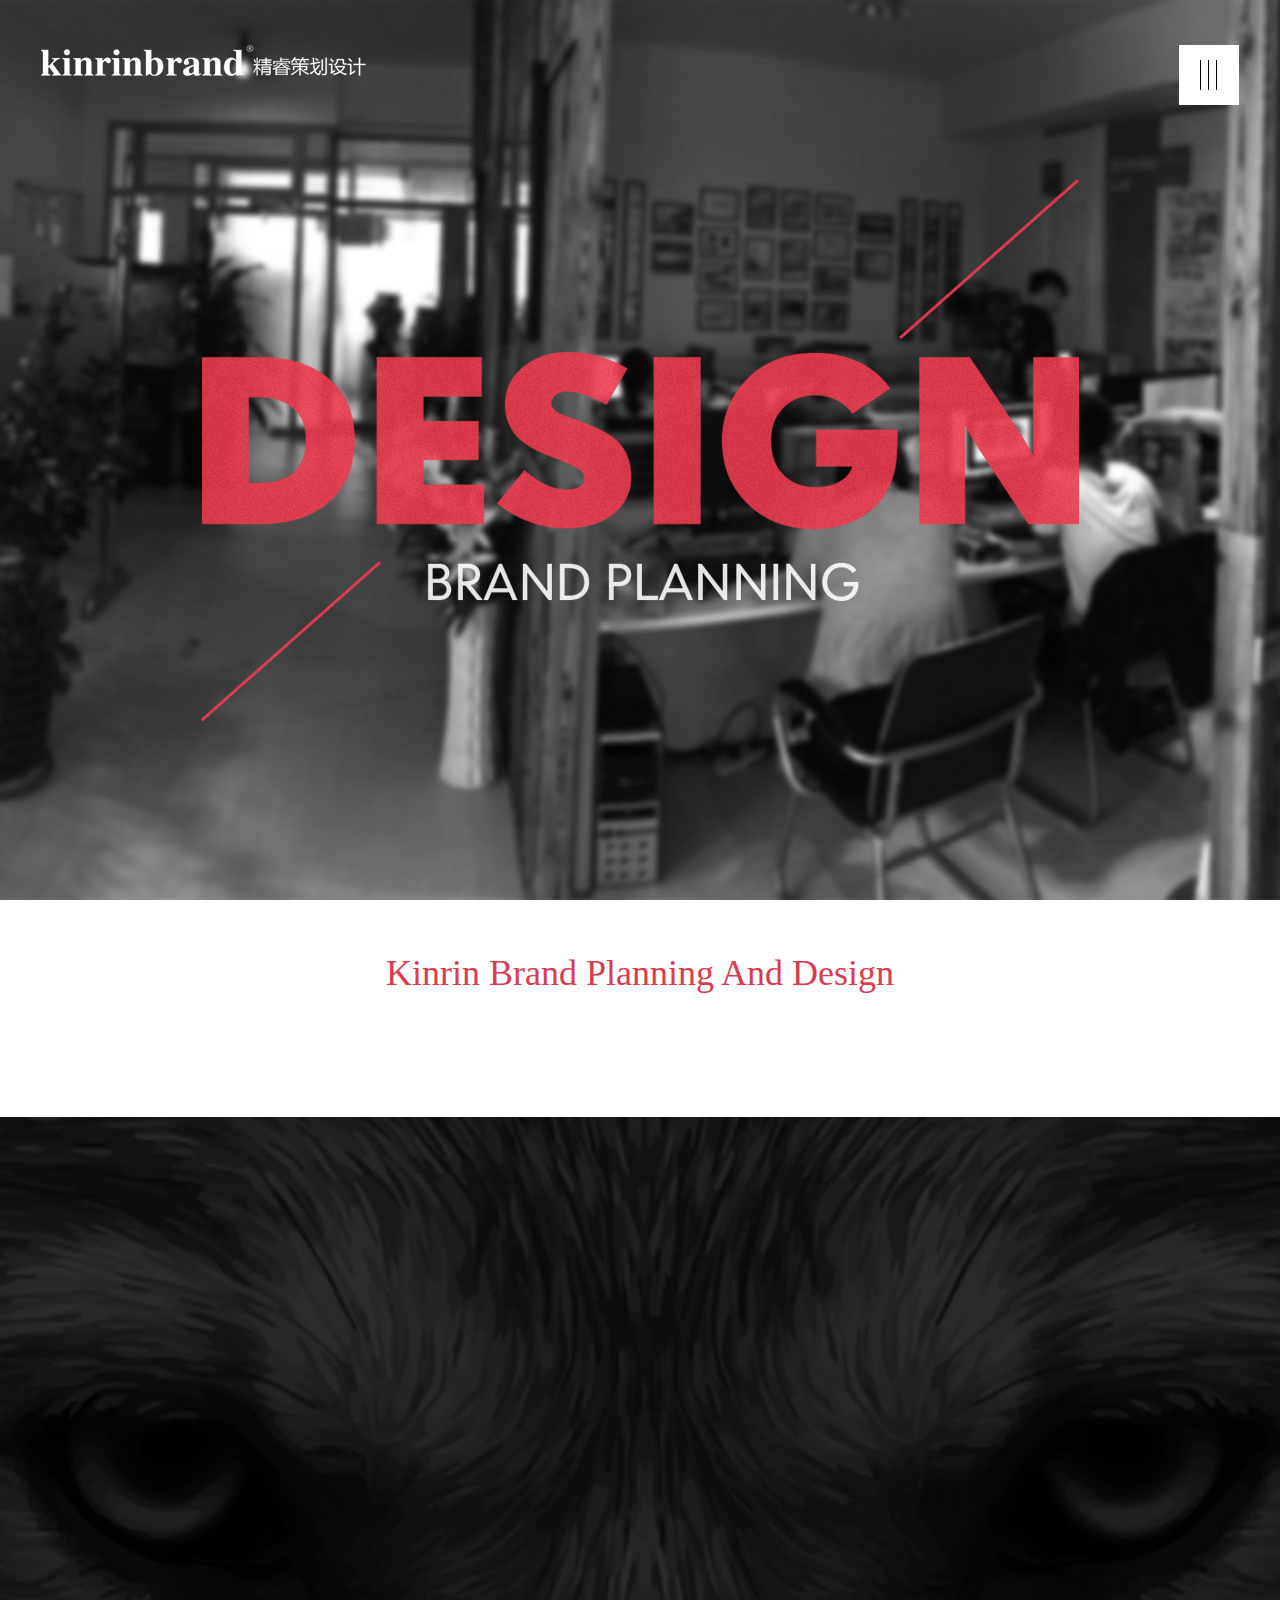
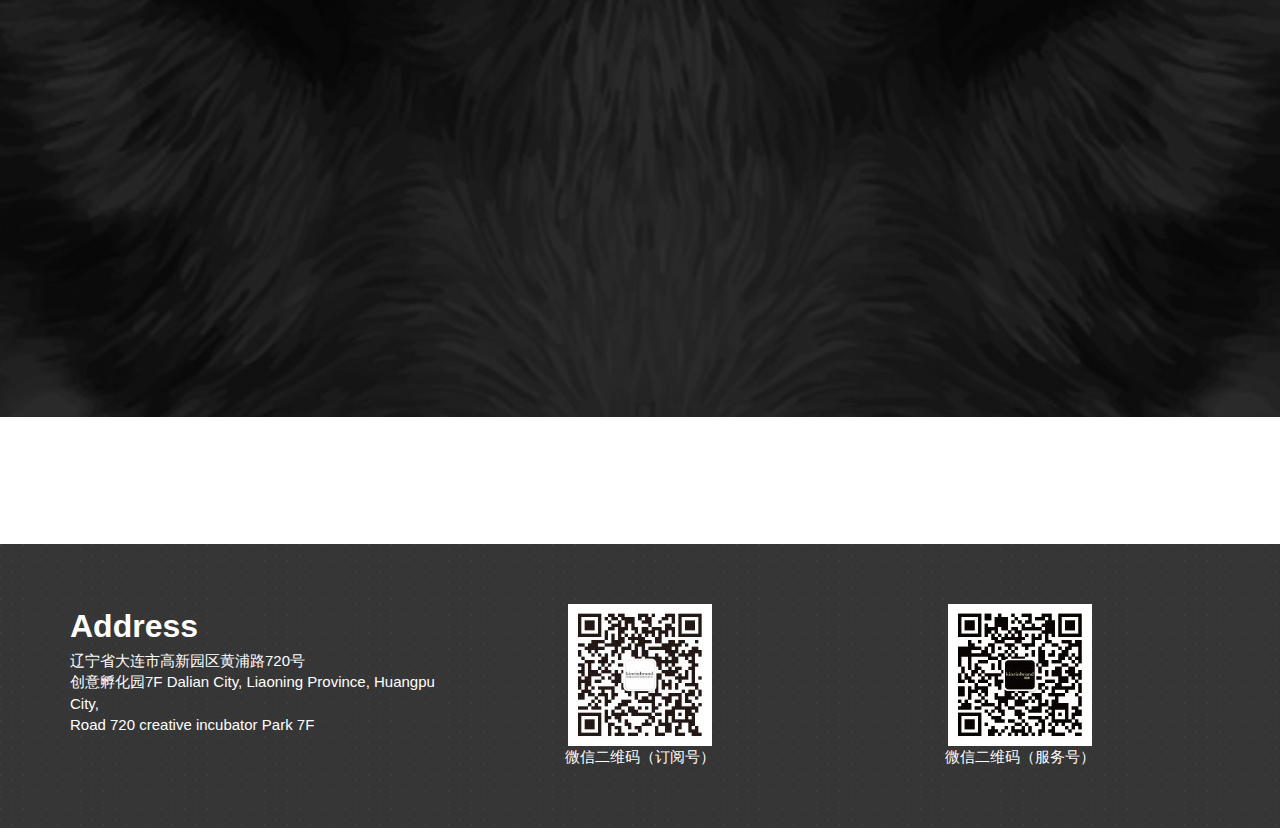
==== index.html @ a7b38149 "first commit" ====
<!DOCTYPE html>
<html>
<head>
  <meta charset="utf-8">
  <title></title>
  <link rel="stylesheet" href="style/bootstrap.css">
  <script type="text/javascript" src="javascript/jquery-1.8.3.min.js"></script>
  <script type="text/javascript" src="javascript/modernizr-2.7.2.js"></script>
</head>
<body>
  <div class="logo"><img src="images/logo.png" alt=""></div>
  <!-- ============ nav ============ -->
  <div class="nav-button"> <!-- nav button -->
    <div>
      <span></span>
      <span></span>
      <span></span>
    </div>
  </div> <!-- /nav button -->


  <div class="nav text-center">
    <img src="images/logo.png" alt="" class="nav-logo">
    <div class="close"></div>
      <ul class="col-lg-7">
        <li class="col-lg-4 col-md-4 col-sm-12 col-xs-12" id="about">
          <a href="#" class="border col-lg-10 col-md-10 col-sm-12 col-xs-12">
            <img src="images/nav/nav-1.png" alt="" class="title-en">
            <img src="images/nav/nav-line.png" alt="" class="line">
            <img src="images/nav/nav-1-1.png" alt="" class="title-zn">
          </a>
        </li>
        <li class="col-lg-4 col-md-4 col-sm-12 col-xs-12" id="work">
          <a href="#" class="border col-lg-10 col-md-10 col-sm-12 col-xs-12">
            <img src="images/nav/nav-2.png" alt="" class="title-en">
            <img src="images/nav/nav-line.png" alt="" class="line">
            <img src="images/nav/nav-2-1.png" alt="" class="title-zn">
          </a>
        </li>
        <li class="col-lg-4 col-md-4 col-sm-12 col-xs-12" id="contact">
          <a href="contact.html" class="border col-lg-10 col-md-10 col-sm-12 col-xs-12">
            <img src="images/nav/nav-3.png" alt="" class="title-en">
            <img src="images/nav/nav-line.png" alt="" class="line">
            <img src="images/nav/nav-3-1.png" alt="" class="title-zn">
          </a>
        </li>
      </ul>
  </div>
  <!-- ============ nav ============ -->




  <div class="index-background-1">
    <div class="revealOnScroll" data-animation="fadeInUp" data-timeout="400"></div>
  </div>

  <div class="index-about text-center">
    <h4 class="revealOnScroll" data-animation="fadeInUp" data-timeout="400">Kinrin Brand Planning And Design</h4>
    <span class="revealOnScroll" data-animation="bounceInLeft" data-timeout="600">
    From Shanghai, focus on brand planning areas, for different types of corporate brand building, positioning, planning, image design and promotion,<br>
    there are a number of industry experience and effective solution</span>
  </div>

  <div class="index-background-2 text-center overHidden" >
    <img src="images/index-2-1.png" alt="" class="img-1 revealOnScroll" data-animation="fadeInUp" data-timeout="800"><br>
    <img src="images/index-2-2.png" alt="" class="img-2 revealOnScroll" data-animation="bounceInLeft" data-timeout="1200"><br>
    <img src="images/index-2-3.png" alt="" class="img-3 revealOnScroll" data-animation="fadeInUp" data-timeout="1600"><br>
  </div>


  <div class="index-content text-center">
    <img src="images/index-content.png" alt="" class="revealOnScroll" data-animation="fadeInUp" data-timeout="500">
  </div>

  <div class="footer">
    <div class="container">
      <div class="col-lg-4 col-md-4 col-sm-4 col-xs-12 pull-left address">
        <h4>Address</h4>
        辽宁省大连市高新园区黄浦路720号<br>创意孵化园7F
        Dalian City, Liaoning Province, Huangpu City,<br> Road 720 creative incubator Park 7F
      </div>
      <div class="col-lg-4 col-md-4 col-sm-4 col-xs-6 pull-left QRcode-1">
        <img src="images/d.jpg" alt="">
        <br>微信二维码（订阅号）
      </div>
      <div class="col-lg-4 col-md-4 col-sm-4 col-xs-6 pull-left QRcode-2">
        <img src="images/f.jpg" alt="">
        <br>微信二维码（服务号）
      </div>
    </div>
  </div>
  <script type="text/javascript">
    $(".nav-button").click(function(event) {
      $(".nav").fadeIn();
    });
    $(".close").click(function(event) {
      $(".nav").fadeOut();
    });
    $(function() {

      var $window           = $(window),
          win_height_padded = $window.height() * 1.1,
          isTouch           = Modernizr.touch;

      if (isTouch) { $('.revealOnScroll').addClass('animated'); }

      $window.on('scroll', revealOnScroll);

      function revealOnScroll() {
        var scrolled = $window.scrollTop(),
            win_height_padded = $window.height() * 1.1;

        // Showed...
        $(".revealOnScroll:not(.animated)").each(function () {
          var $this     = $(this),
              offsetTop = $this.offset().top;

          if (scrolled + win_height_padded > offsetTop) {
            if ($this.data('timeout')) {
              window.setTimeout(function(){
                $this.addClass('animated show ' + $this.data('animation'));
              }, parseInt($this.data('timeout'),10));
            } else {
              $this.addClass('animated show ' + $this.data('animation'));
            }
          }
        });
        // Hidden...
       $(".revealOnScroll.animated").each(function (index) {
          var $this     = $(this),
              offsetTop = $this.offset().top;
          if (scrolled + win_height_padded < offsetTop) {
            $(this).removeClass('animated show ' + $this.data('animation'))
          }
        });
      }

      revealOnScroll();
    });
  </script>
</body>
</html>
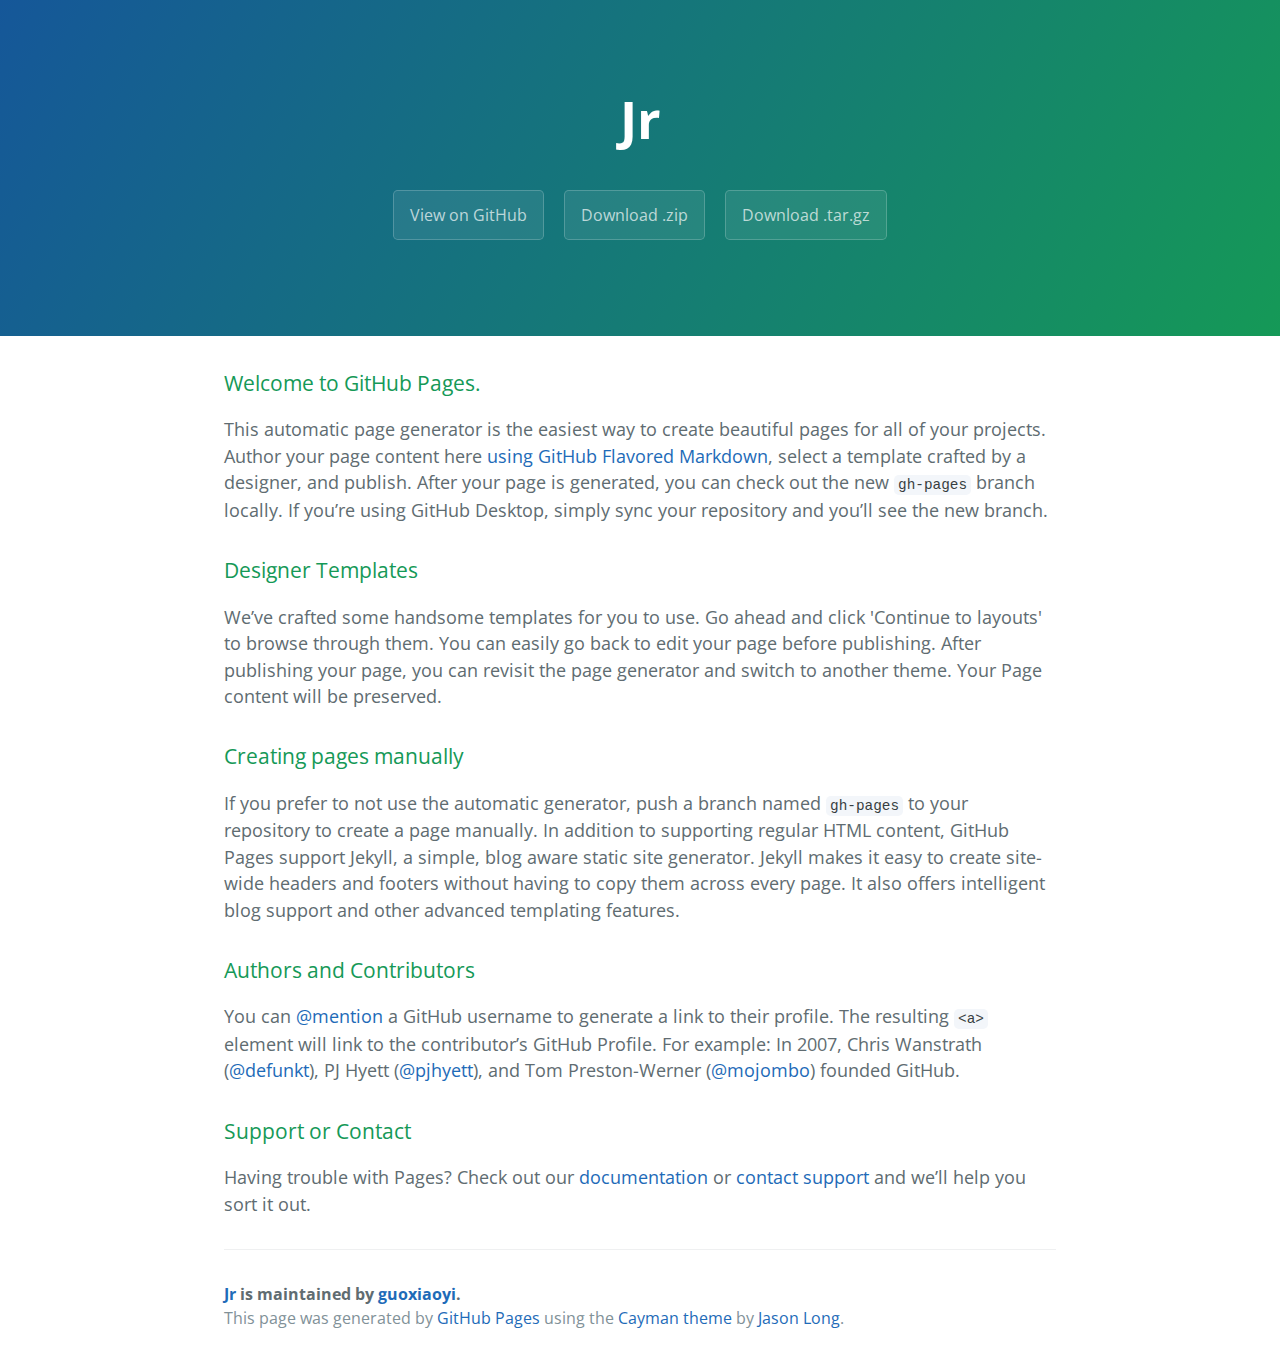
==== commit b7410282: "Create gh-pages branch via GitHub" ====
--- a/index.html
+++ b/index.html
@@ -1,143 +1,57 @@
 <!DOCTYPE html>
-<html>
-<head>
-  <meta charset="utf-8">
-  <title></title>
-  <link rel="stylesheet" href="style/bootstrap.css">
-  <script type="text/javascript" src="javascript/jquery-1.8.3.min.js"></script>
-  <script type="text/javascript" src="javascript/modernizr-2.7.2.js"></script>
-</head>
-<body>
-  <div class="logo"><img src="images/logo.png" alt=""></div>
-  <!-- ============ nav ============ -->
-  <div class="nav-button"> <!-- nav button -->
-    <div>
-      <span></span>
-      <span></span>
-      <span></span>
-    </div>
-  </div> <!-- /nav button -->
+<html lang="en-us">
+  <head>
+    <meta charset="UTF-8">
+    <title>Jr by guoxiaoyi</title>
+    <meta name="viewport" content="width=device-width, initial-scale=1">
+    <link rel="stylesheet" type="text/css" href="stylesheets/normalize.css" media="screen">
+    <link href='https://fonts.googleapis.com/css?family=Open+Sans:400,700' rel='stylesheet' type='text/css'>
+    <link rel="stylesheet" type="text/css" href="stylesheets/stylesheet.css" media="screen">
+    <link rel="stylesheet" type="text/css" href="stylesheets/github-light.css" media="screen">
+  </head>
+  <body>
+    <section class="page-header">
+      <h1 class="project-name">Jr</h1>
+      <h2 class="project-tagline"></h2>
+      <a href="https://github.com/guoxiaoyi/jr" class="btn">View on GitHub</a>
+      <a href="https://github.com/guoxiaoyi/jr/zipball/master" class="btn">Download .zip</a>
+      <a href="https://github.com/guoxiaoyi/jr/tarball/master" class="btn">Download .tar.gz</a>
+    </section>
 
+    <section class="main-content">
+      <h3>
+<a id="welcome-to-github-pages" class="anchor" href="#welcome-to-github-pages" aria-hidden="true"><span class="octicon octicon-link"></span></a>Welcome to GitHub Pages.</h3>
 
-  <div class="nav text-center">
-    <img src="images/logo.png" alt="" class="nav-logo">
-    <div class="close"></div>
-      <ul class="col-lg-7">
-        <li class="col-lg-4 col-md-4 col-sm-12 col-xs-12" id="about">
-          <a href="#" class="border col-lg-10 col-md-10 col-sm-12 col-xs-12">
-            <img src="images/nav/nav-1.png" alt="" class="title-en">
-            <img src="images/nav/nav-line.png" alt="" class="line">
-            <img src="images/nav/nav-1-1.png" alt="" class="title-zn">
-          </a>
-        </li>
-        <li class="col-lg-4 col-md-4 col-sm-12 col-xs-12" id="work">
-          <a href="#" class="border col-lg-10 col-md-10 col-sm-12 col-xs-12">
-            <img src="images/nav/nav-2.png" alt="" class="title-en">
-            <img src="images/nav/nav-line.png" alt="" class="line">
-            <img src="images/nav/nav-2-1.png" alt="" class="title-zn">
-          </a>
-        </li>
-        <li class="col-lg-4 col-md-4 col-sm-12 col-xs-12" id="contact">
-          <a href="contact.html" class="border col-lg-10 col-md-10 col-sm-12 col-xs-12">
-            <img src="images/nav/nav-3.png" alt="" class="title-en">
-            <img src="images/nav/nav-line.png" alt="" class="line">
-            <img src="images/nav/nav-3-1.png" alt="" class="title-zn">
-          </a>
-        </li>
-      </ul>
-  </div>
-  <!-- ============ nav ============ -->
+<p>This automatic page generator is the easiest way to create beautiful pages for all of your projects. Author your page content here <a href="https://guides.github.com/features/mastering-markdown/">using GitHub Flavored Markdown</a>, select a template crafted by a designer, and publish. After your page is generated, you can check out the new <code>gh-pages</code> branch locally. If you’re using GitHub Desktop, simply sync your repository and you’ll see the new branch.</p>
 
+<h3>
+<a id="designer-templates" class="anchor" href="#designer-templates" aria-hidden="true"><span class="octicon octicon-link"></span></a>Designer Templates</h3>
 
+<p>We’ve crafted some handsome templates for you to use. Go ahead and click 'Continue to layouts' to browse through them. You can easily go back to edit your page before publishing. After publishing your page, you can revisit the page generator and switch to another theme. Your Page content will be preserved.</p>
 
+<h3>
+<a id="creating-pages-manually" class="anchor" href="#creating-pages-manually" aria-hidden="true"><span class="octicon octicon-link"></span></a>Creating pages manually</h3>
 
-  <div class="index-background-1">
-    <div class="revealOnScroll" data-animation="fadeInUp" data-timeout="400"></div>
-  </div>
+<p>If you prefer to not use the automatic generator, push a branch named <code>gh-pages</code> to your repository to create a page manually. In addition to supporting regular HTML content, GitHub Pages support Jekyll, a simple, blog aware static site generator. Jekyll makes it easy to create site-wide headers and footers without having to copy them across every page. It also offers intelligent blog support and other advanced templating features.</p>
 
-  <div class="index-about text-center">
-    <h4 class="revealOnScroll" data-animation="fadeInUp" data-timeout="400">Kinrin Brand Planning And Design</h4>
-    <span class="revealOnScroll" data-animation="bounceInLeft" data-timeout="600">
-    From Shanghai, focus on brand planning areas, for different types of corporate brand building, positioning, planning, image design and promotion,<br>
-    there are a number of industry experience and effective solution</span>
-  </div>
+<h3>
+<a id="authors-and-contributors" class="anchor" href="#authors-and-contributors" aria-hidden="true"><span class="octicon octicon-link"></span></a>Authors and Contributors</h3>
 
-  <div class="index-background-2 text-center overHidden" >
-    <img src="images/index-2-1.png" alt="" class="img-1 revealOnScroll" data-animation="fadeInUp" data-timeout="800"><br>
-    <img src="images/index-2-2.png" alt="" class="img-2 revealOnScroll" data-animation="bounceInLeft" data-timeout="1200"><br>
-    <img src="images/index-2-3.png" alt="" class="img-3 revealOnScroll" data-animation="fadeInUp" data-timeout="1600"><br>
-  </div>
+<p>You can <a href="https://github.com/blog/821" class="user-mention">@mention</a> a GitHub username to generate a link to their profile. The resulting <code>&lt;a&gt;</code> element will link to the contributor’s GitHub Profile. For example: In 2007, Chris Wanstrath (<a href="https://github.com/defunkt" class="user-mention">@defunkt</a>), PJ Hyett (<a href="https://github.com/pjhyett" class="user-mention">@pjhyett</a>), and Tom Preston-Werner (<a href="https://github.com/mojombo" class="user-mention">@mojombo</a>) founded GitHub.</p>
 
+<h3>
+<a id="support-or-contact" class="anchor" href="#support-or-contact" aria-hidden="true"><span class="octicon octicon-link"></span></a>Support or Contact</h3>
 
-  <div class="index-content text-center">
-    <img src="images/index-content.png" alt="" class="revealOnScroll" data-animation="fadeInUp" data-timeout="500">
-  </div>
+<p>Having trouble with Pages? Check out our <a href="https://help.github.com/pages">documentation</a> or <a href="https://github.com/contact">contact support</a> and we’ll help you sort it out.</p>
 
-  <div class="footer">
-    <div class="container">
-      <div class="col-lg-4 col-md-4 col-sm-4 col-xs-12 pull-left address">
-        <h4>Address</h4>
-        辽宁省大连市高新园区黄浦路720号<br>创意孵化园7F
-        Dalian City, Liaoning Province, Huangpu City,<br> Road 720 creative incubator Park 7F
-      </div>
-      <div class="col-lg-4 col-md-4 col-sm-4 col-xs-6 pull-left QRcode-1">
-        <img src="images/d.jpg" alt="">
-        <br>微信二维码（订阅号）
-      </div>
-      <div class="col-lg-4 col-md-4 col-sm-4 col-xs-6 pull-left QRcode-2">
-        <img src="images/f.jpg" alt="">
-        <br>微信二维码（服务号）
-      </div>
-    </div>
-  </div>
-  <script type="text/javascript">
-    $(".nav-button").click(function(event) {
-      $(".nav").fadeIn();
-    });
-    $(".close").click(function(event) {
-      $(".nav").fadeOut();
-    });
-    $(function() {
+      <footer class="site-footer">
+        <span class="site-footer-owner"><a href="https://github.com/guoxiaoyi/jr">Jr</a> is maintained by <a href="https://github.com/guoxiaoyi">guoxiaoyi</a>.</span>
 
-      var $window           = $(window),
-          win_height_padded = $window.height() * 1.1,
-          isTouch           = Modernizr.touch;
+        <span class="site-footer-credits">This page was generated by <a href="https://pages.github.com">GitHub Pages</a> using the <a href="https://github.com/jasonlong/cayman-theme">Cayman theme</a> by <a href="https://twitter.com/jasonlong">Jason Long</a>.</span>
+      </footer>
 
-      if (isTouch) { $('.revealOnScroll').addClass('animated'); }
+    </section>
 
-      $window.on('scroll', revealOnScroll);
-
-      function revealOnScroll() {
-        var scrolled = $window.scrollTop(),
-            win_height_padded = $window.height() * 1.1;
-
-        // Showed...
-        $(".revealOnScroll:not(.animated)").each(function () {
-          var $this     = $(this),
-              offsetTop = $this.offset().top;
-
-          if (scrolled + win_height_padded > offsetTop) {
-            if ($this.data('timeout')) {
-              window.setTimeout(function(){
-                $this.addClass('animated show ' + $this.data('animation'));
-              }, parseInt($this.data('timeout'),10));
-            } else {
-              $this.addClass('animated show ' + $this.data('animation'));
-            }
-          }
-        });
-        // Hidden...
-       $(".revealOnScroll.animated").each(function (index) {
-          var $this     = $(this),
-              offsetTop = $this.offset().top;
-          if (scrolled + win_height_padded < offsetTop) {
-            $(this).removeClass('animated show ' + $this.data('animation'))
-          }
-        });
-      }
-
-      revealOnScroll();
-    });
-  </script>
-</body>
-</html>+  
+  </body>
+</html>
--- a/stylesheets/stylesheet.css
+++ b/stylesheets/stylesheet.css
@@ -0,0 +1,245 @@
+* {
+  box-sizing: border-box; }
+
+body {
+  padding: 0;
+  margin: 0;
+  font-family: "Open Sans", "Helvetica Neue", Helvetica, Arial, sans-serif;
+  font-size: 16px;
+  line-height: 1.5;
+  color: #606c71; }
+
+a {
+  color: #1e6bb8;
+  text-decoration: none; }
+  a:hover {
+    text-decoration: underline; }
+
+.btn {
+  display: inline-block;
+  margin-bottom: 1rem;
+  color: rgba(255, 255, 255, 0.7);
+  background-color: rgba(255, 255, 255, 0.08);
+  border-color: rgba(255, 255, 255, 0.2);
+  border-style: solid;
+  border-width: 1px;
+  border-radius: 0.3rem;
+  transition: color 0.2s, background-color 0.2s, border-color 0.2s; }
+  .btn + .btn {
+    margin-left: 1rem; }
+
+.btn:hover {
+  color: rgba(255, 255, 255, 0.8);
+  text-decoration: none;
+  background-color: rgba(255, 255, 255, 0.2);
+  border-color: rgba(255, 255, 255, 0.3); }
+
+@media screen and (min-width: 64em) {
+  .btn {
+    padding: 0.75rem 1rem; } }
+
+@media screen and (min-width: 42em) and (max-width: 64em) {
+  .btn {
+    padding: 0.6rem 0.9rem;
+    font-size: 0.9rem; } }
+
+@media screen and (max-width: 42em) {
+  .btn {
+    display: block;
+    width: 100%;
+    padding: 0.75rem;
+    font-size: 0.9rem; }
+    .btn + .btn {
+      margin-top: 1rem;
+      margin-left: 0; } }
+
+.page-header {
+  color: #fff;
+  text-align: center;
+  background-color: #159957;
+  background-image: linear-gradient(120deg, #155799, #159957); }
+
+@media screen and (min-width: 64em) {
+  .page-header {
+    padding: 5rem 6rem; } }
+
+@media screen and (min-width: 42em) and (max-width: 64em) {
+  .page-header {
+    padding: 3rem 4rem; } }
+
+@media screen and (max-width: 42em) {
+  .page-header {
+    padding: 2rem 1rem; } }
+
+.project-name {
+  margin-top: 0;
+  margin-bottom: 0.1rem; }
+
+@media screen and (min-width: 64em) {
+  .project-name {
+    font-size: 3.25rem; } }
+
+@media screen and (min-width: 42em) and (max-width: 64em) {
+  .project-name {
+    font-size: 2.25rem; } }
+
+@media screen and (max-width: 42em) {
+  .project-name {
+    font-size: 1.75rem; } }
+
+.project-tagline {
+  margin-bottom: 2rem;
+  font-weight: normal;
+  opacity: 0.7; }
+
+@media screen and (min-width: 64em) {
+  .project-tagline {
+    font-size: 1.25rem; } }
+
+@media screen and (min-width: 42em) and (max-width: 64em) {
+  .project-tagline {
+    font-size: 1.15rem; } }
+
+@media screen and (max-width: 42em) {
+  .project-tagline {
+    font-size: 1rem; } }
+
+.main-content :first-child {
+  margin-top: 0; }
+.main-content img {
+  max-width: 100%; }
+.main-content h1, .main-content h2, .main-content h3, .main-content h4, .main-content h5, .main-content h6 {
+  margin-top: 2rem;
+  margin-bottom: 1rem;
+  font-weight: normal;
+  color: #159957; }
+.main-content p {
+  margin-bottom: 1em; }
+.main-content code {
+  padding: 2px 4px;
+  font-family: Consolas, "Liberation Mono", Menlo, Courier, monospace;
+  font-size: 0.9rem;
+  color: #383e41;
+  background-color: #f3f6fa;
+  border-radius: 0.3rem; }
+.main-content pre {
+  padding: 0.8rem;
+  margin-top: 0;
+  margin-bottom: 1rem;
+  font: 1rem Consolas, "Liberation Mono", Menlo, Courier, monospace;
+  color: #567482;
+  word-wrap: normal;
+  background-color: #f3f6fa;
+  border: solid 1px #dce6f0;
+  border-radius: 0.3rem; }
+  .main-content pre > code {
+    padding: 0;
+    margin: 0;
+    font-size: 0.9rem;
+    color: #567482;
+    word-break: normal;
+    white-space: pre;
+    background: transparent;
+    border: 0; }
+.main-content .highlight {
+  margin-bottom: 1rem; }
+  .main-content .highlight pre {
+    margin-bottom: 0;
+    word-break: normal; }
+.main-content .highlight pre, .main-content pre {
+  padding: 0.8rem;
+  overflow: auto;
+  font-size: 0.9rem;
+  line-height: 1.45;
+  border-radius: 0.3rem; }
+.main-content pre code, .main-content pre tt {
+  display: inline;
+  max-width: initial;
+  padding: 0;
+  margin: 0;
+  overflow: initial;
+  line-height: inherit;
+  word-wrap: normal;
+  background-color: transparent;
+  border: 0; }
+  .main-content pre code:before, .main-content pre code:after, .main-content pre tt:before, .main-content pre tt:after {
+    content: normal; }
+.main-content ul, .main-content ol {
+  margin-top: 0; }
+.main-content blockquote {
+  padding: 0 1rem;
+  margin-left: 0;
+  color: #819198;
+  border-left: 0.3rem solid #dce6f0; }
+  .main-content blockquote > :first-child {
+    margin-top: 0; }
+  .main-content blockquote > :last-child {
+    margin-bottom: 0; }
+.main-content table {
+  display: block;
+  width: 100%;
+  overflow: auto;
+  word-break: normal;
+  word-break: keep-all; }
+  .main-content table th {
+    font-weight: bold; }
+  .main-content table th, .main-content table td {
+    padding: 0.5rem 1rem;
+    border: 1px solid #e9ebec; }
+.main-content dl {
+  padding: 0; }
+  .main-content dl dt {
+    padding: 0;
+    margin-top: 1rem;
+    font-size: 1rem;
+    font-weight: bold; }
+  .main-content dl dd {
+    padding: 0;
+    margin-bottom: 1rem; }
+.main-content hr {
+  height: 2px;
+  padding: 0;
+  margin: 1rem 0;
+  background-color: #eff0f1;
+  border: 0; }
+
+@media screen and (min-width: 64em) {
+  .main-content {
+    max-width: 64rem;
+    padding: 2rem 6rem;
+    margin: 0 auto;
+    font-size: 1.1rem; } }
+
+@media screen and (min-width: 42em) and (max-width: 64em) {
+  .main-content {
+    padding: 2rem 4rem;
+    font-size: 1.1rem; } }
+
+@media screen and (max-width: 42em) {
+  .main-content {
+    padding: 2rem 1rem;
+    font-size: 1rem; } }
+
+.site-footer {
+  padding-top: 2rem;
+  margin-top: 2rem;
+  border-top: solid 1px #eff0f1; }
+
+.site-footer-owner {
+  display: block;
+  font-weight: bold; }
+
+.site-footer-credits {
+  color: #819198; }
+
+@media screen and (min-width: 64em) {
+  .site-footer {
+    font-size: 1rem; } }
+
+@media screen and (min-width: 42em) and (max-width: 64em) {
+  .site-footer {
+    font-size: 1rem; } }
+
+@media screen and (max-width: 42em) {
+  .site-footer {
+    font-size: 0.9rem; } }
--- a/stylesheets/github-light.css
+++ b/stylesheets/github-light.css
@@ -0,0 +1,116 @@
+/*
+   Copyright 2014 GitHub Inc.
+
+   Licensed under the Apache License, Version 2.0 (the "License");
+   you may not use this file except in compliance with the License.
+   You may obtain a copy of the License at
+
+       http://www.apache.org/licenses/LICENSE-2.0
+
+   Unless required by applicable law or agreed to in writing, software
+   distributed under the License is distributed on an "AS IS" BASIS,
+   WITHOUT WARRANTIES OR CONDITIONS OF ANY KIND, either express or implied.
+   See the License for the specific language governing permissions and
+   limitations under the License.
+
+*/
+
+.pl-c /* comment */ {
+  color: #969896;
+}
+
+.pl-c1      /* constant, markup.raw, meta.diff.header, meta.module-reference, meta.property-name, support, support.constant, support.variable, variable.other.constant */,
+.pl-s .pl-v /* string variable */ {
+  color: #0086b3;
+}
+
+.pl-e  /* entity */,
+.pl-en /* entity.name */ {
+  color: #795da3;
+}
+
+.pl-s .pl-s1 /* string source */,
+.pl-smi      /* storage.modifier.import, storage.modifier.package, storage.type.java, variable.other, variable.parameter.function */ {
+  color: #333;
+}
+
+.pl-ent /* entity.name.tag */ {
+  color: #63a35c;
+}
+
+.pl-k /* keyword, storage, storage.type */ {
+  color: #a71d5d;
+}
+
+.pl-pds              /* punctuation.definition.string, string.regexp.character-class */,
+.pl-s                /* string */,
+.pl-s .pl-pse .pl-s1 /* string punctuation.section.embedded source */,
+.pl-sr               /* string.regexp */,
+.pl-sr .pl-cce       /* string.regexp constant.character.escape */,
+.pl-sr .pl-sra       /* string.regexp string.regexp.arbitrary-repitition */,
+.pl-sr .pl-sre       /* string.regexp source.ruby.embedded */ {
+  color: #183691;
+}
+
+.pl-v /* variable */ {
+  color: #ed6a43;
+}
+
+.pl-id /* invalid.deprecated */ {
+  color: #b52a1d;
+}
+
+.pl-ii /* invalid.illegal */ {
+  background-color: #b52a1d;
+  color: #f8f8f8;
+}
+
+.pl-sr .pl-cce /* string.regexp constant.character.escape */ {
+  color: #63a35c;
+  font-weight: bold;
+}
+
+.pl-ml /* markup.list */ {
+  color: #693a17;
+}
+
+.pl-mh        /* markup.heading */,
+.pl-mh .pl-en /* markup.heading entity.name */,
+.pl-ms        /* meta.separator */ {
+  color: #1d3e81;
+  font-weight: bold;
+}
+
+.pl-mq /* markup.quote */ {
+  color: #008080;
+}
+
+.pl-mi /* markup.italic */ {
+  color: #333;
+  font-style: italic;
+}
+
+.pl-mb /* markup.bold */ {
+  color: #333;
+  font-weight: bold;
+}
+
+.pl-md /* markup.deleted, meta.diff.header.from-file */ {
+  background-color: #ffecec;
+  color: #bd2c00;
+}
+
+.pl-mi1 /* markup.inserted, meta.diff.header.to-file */ {
+  background-color: #eaffea;
+  color: #55a532;
+}
+
+.pl-mdr /* meta.diff.range */ {
+  color: #795da3;
+  font-weight: bold;
+}
+
+.pl-mo /* meta.output */ {
+  color: #1d3e81;
+}
+
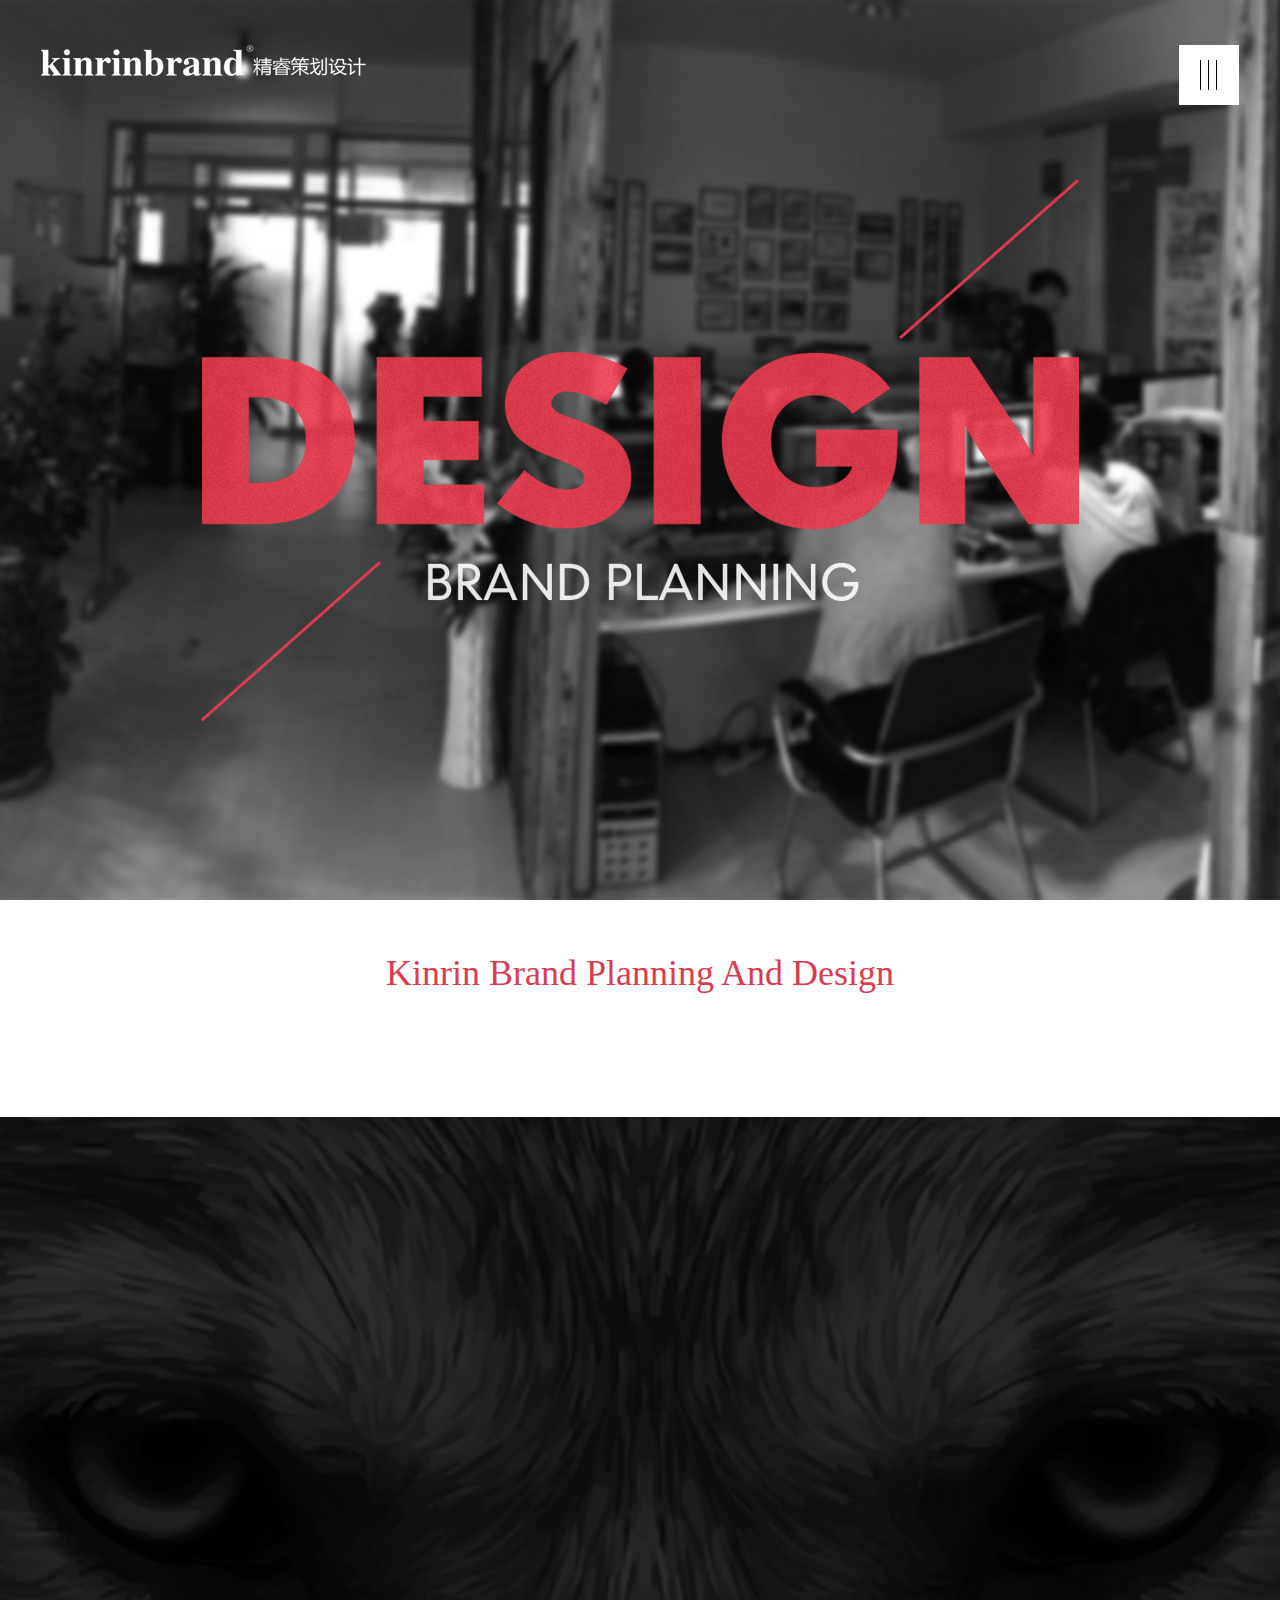
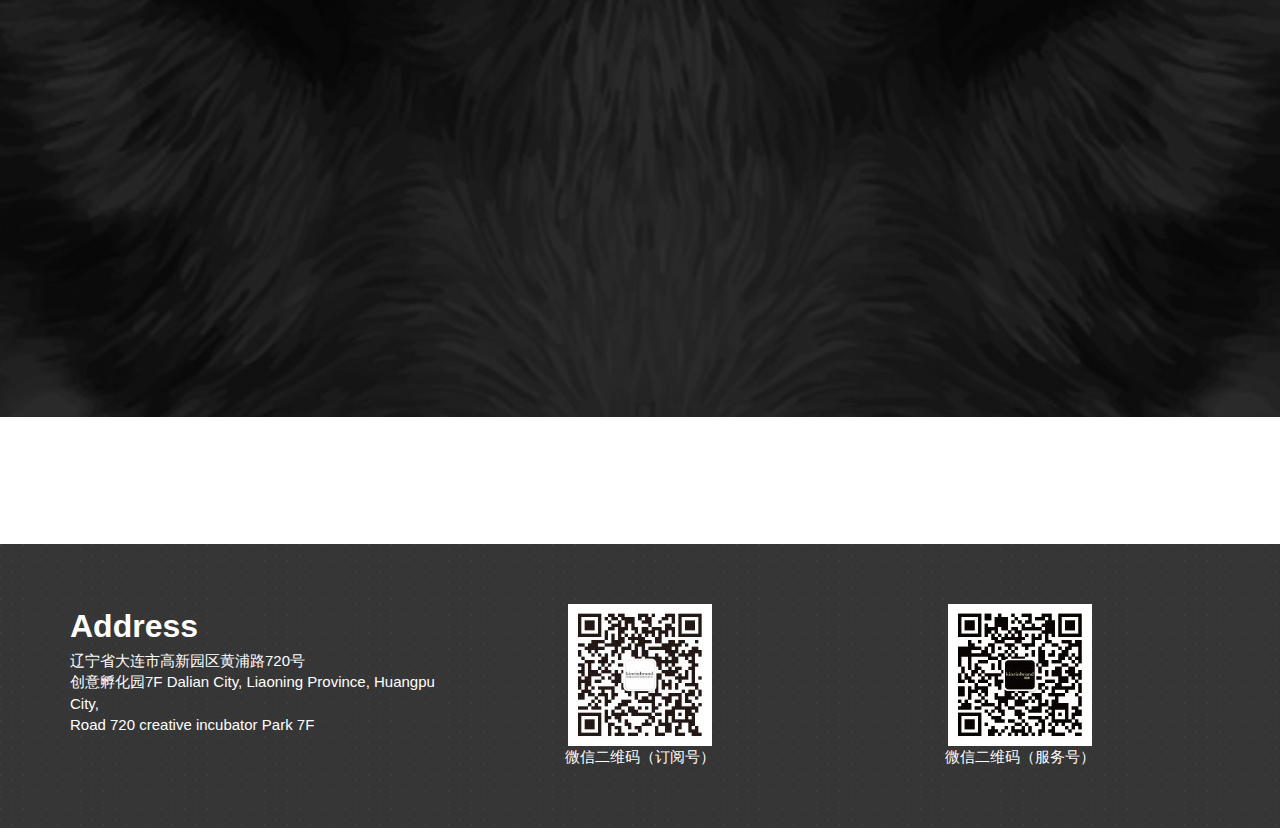
==== commit b24c1e77: "支持手机浏览" ====
--- a/index.html
+++ b/index.html
@@ -1,57 +1,143 @@
-<!DOCTYPE html>
-<html lang="en-us">
-  <head>
-    <meta charset="UTF-8">
-    <title>Jr by guoxiaoyi</title>
-    <meta name="viewport" content="width=device-width, initial-scale=1">
-    <link rel="stylesheet" type="text/css" href="stylesheets/normalize.css" media="screen">
-    <link href='https://fonts.googleapis.com/css?family=Open+Sans:400,700' rel='stylesheet' type='text/css'>
-    <link rel="stylesheet" type="text/css" href="stylesheets/stylesheet.css" media="screen">
-    <link rel="stylesheet" type="text/css" href="stylesheets/github-light.css" media="screen">
-  </head>
-  <body>
-    <section class="page-header">
-      <h1 class="project-name">Jr</h1>
-      <h2 class="project-tagline"></h2>
-      <a href="https://github.com/guoxiaoyi/jr" class="btn">View on GitHub</a>
-      <a href="https://github.com/guoxiaoyi/jr/zipball/master" class="btn">Download .zip</a>
-      <a href="https://github.com/guoxiaoyi/jr/tarball/master" class="btn">Download .tar.gz</a>
-    </section>
+<html>
+<head>
+  <meta charset="utf-8">
+  <title></title>
+  <meta name="viewport" content="width=device-width, initial-scale=1">
+  <link rel="stylesheet" href="style/bootstrap.css">
+  <script type="text/javascript" src="javascript/jquery-1.8.3.min.js"></script>
+  <script type="text/javascript" src="javascript/modernizr-2.7.2.js"></script>
+</head>
+<body>
+  <div class="logo"><img src="images/logo.png" alt=""></div>
+  <!-- ============ nav ============ -->
+  <div class="nav-button"> <!-- nav button -->
+    <div>
+      <span></span>
+      <span></span>
+      <span></span>
+    </div>
+  </div> <!-- /nav button -->
 
-    <section class="main-content">
-      <h3>
-<a id="welcome-to-github-pages" class="anchor" href="#welcome-to-github-pages" aria-hidden="true"><span class="octicon octicon-link"></span></a>Welcome to GitHub Pages.</h3>
 
-<p>This automatic page generator is the easiest way to create beautiful pages for all of your projects. Author your page content here <a href="https://guides.github.com/features/mastering-markdown/">using GitHub Flavored Markdown</a>, select a template crafted by a designer, and publish. After your page is generated, you can check out the new <code>gh-pages</code> branch locally. If you’re using GitHub Desktop, simply sync your repository and you’ll see the new branch.</p>
+  <div class="nav text-center">
+    <img src="images/logo.png" alt="" class="nav-logo">
+    <div class="close"></div>
+      <ul class="col-lg-7">
+        <li class="col-lg-4 col-md-4 col-sm-12 col-xs-12" id="about">
+          <a href="#" class="border col-lg-10 col-md-10 col-sm-12 col-xs-12">
+            <img src="images/nav/nav-1.png" alt="" class="title-en">
+            <img src="images/nav/nav-line.png" alt="" class="line">
+            <img src="images/nav/nav-1-1.png" alt="" class="title-zn">
+          </a>
+        </li>
+        <li class="col-lg-4 col-md-4 col-sm-12 col-xs-12" id="work">
+          <a href="#" class="border col-lg-10 col-md-10 col-sm-12 col-xs-12">
+            <img src="images/nav/nav-2.png" alt="" class="title-en">
+            <img src="images/nav/nav-line.png" alt="" class="line">
+            <img src="images/nav/nav-2-1.png" alt="" class="title-zn">
+          </a>
+        </li>
+        <li class="col-lg-4 col-md-4 col-sm-12 col-xs-12" id="contact">
+          <a href="contact.html" class="border col-lg-10 col-md-10 col-sm-12 col-xs-12">
+            <img src="images/nav/nav-3.png" alt="" class="title-en">
+            <img src="images/nav/nav-line.png" alt="" class="line">
+            <img src="images/nav/nav-3-1.png" alt="" class="title-zn">
+          </a>
+        </li>
+      </ul>
+  </div>
+  <!-- ============ nav ============ -->
 
-<h3>
-<a id="designer-templates" class="anchor" href="#designer-templates" aria-hidden="true"><span class="octicon octicon-link"></span></a>Designer Templates</h3>
 
-<p>We’ve crafted some handsome templates for you to use. Go ahead and click 'Continue to layouts' to browse through them. You can easily go back to edit your page before publishing. After publishing your page, you can revisit the page generator and switch to another theme. Your Page content will be preserved.</p>
 
-<h3>
-<a id="creating-pages-manually" class="anchor" href="#creating-pages-manually" aria-hidden="true"><span class="octicon octicon-link"></span></a>Creating pages manually</h3>
 
-<p>If you prefer to not use the automatic generator, push a branch named <code>gh-pages</code> to your repository to create a page manually. In addition to supporting regular HTML content, GitHub Pages support Jekyll, a simple, blog aware static site generator. Jekyll makes it easy to create site-wide headers and footers without having to copy them across every page. It also offers intelligent blog support and other advanced templating features.</p>
+  <div class="index-background-1">
+    <div class="revealOnScroll" data-animation="fadeInUp" data-timeout="400"></div>
+  </div>
 
-<h3>
-<a id="authors-and-contributors" class="anchor" href="#authors-and-contributors" aria-hidden="true"><span class="octicon octicon-link"></span></a>Authors and Contributors</h3>
+  <div class="index-about text-center">
+    <h4 class="revealOnScroll" data-animation="fadeInUp" data-timeout="400">Kinrin Brand Planning And Design</h4>
+    <span class="revealOnScroll" data-animation="bounceInLeft" data-timeout="600">
+    From Shanghai, focus on brand planning areas, for different types of corporate brand building, positioning, planning, image design and promotion,<br>
+    there are a number of industry experience and effective solution</span>
+  </div>
 
-<p>You can <a href="https://github.com/blog/821" class="user-mention">@mention</a> a GitHub username to generate a link to their profile. The resulting <code>&lt;a&gt;</code> element will link to the contributor’s GitHub Profile. For example: In 2007, Chris Wanstrath (<a href="https://github.com/defunkt" class="user-mention">@defunkt</a>), PJ Hyett (<a href="https://github.com/pjhyett" class="user-mention">@pjhyett</a>), and Tom Preston-Werner (<a href="https://github.com/mojombo" class="user-mention">@mojombo</a>) founded GitHub.</p>
+  <div class="index-background-2 text-center overHidden" >
+    <img src="images/index-2-1.png" alt="" class="img-1 revealOnScroll" data-animation="fadeInUp" data-timeout="800"><br>
+    <img src="images/index-2-2.png" alt="" class="img-2 revealOnScroll" data-animation="bounceInLeft" data-timeout="1200"><br>
+    <img src="images/index-2-3.png" alt="" class="img-3 revealOnScroll" data-animation="fadeInUp" data-timeout="1600"><br>
+  </div>
 
-<h3>
-<a id="support-or-contact" class="anchor" href="#support-or-contact" aria-hidden="true"><span class="octicon octicon-link"></span></a>Support or Contact</h3>
 
-<p>Having trouble with Pages? Check out our <a href="https://help.github.com/pages">documentation</a> or <a href="https://github.com/contact">contact support</a> and we’ll help you sort it out.</p>
+  <div class="index-content text-center">
+    <img src="images/index-content.png" alt="" class="revealOnScroll" data-animation="fadeInUp" data-timeout="500">
+  </div>
 
-      <footer class="site-footer">
-        <span class="site-footer-owner"><a href="https://github.com/guoxiaoyi/jr">Jr</a> is maintained by <a href="https://github.com/guoxiaoyi">guoxiaoyi</a>.</span>
+  <div class="footer">
+    <div class="container">
+      <div class="col-lg-4 col-md-4 col-sm-4 col-xs-12 pull-left address">
+        <h4>Address</h4>
+        辽宁省大连市高新园区黄浦路720号<br>创意孵化园7F
+        Dalian City, Liaoning Province, Huangpu City,<br> Road 720 creative incubator Park 7F
+      </div>
+      <div class="col-lg-4 col-md-4 col-sm-4 col-xs-6 pull-left QRcode-1">
+        <img src="images/d.jpg" alt="">
+        <br>微信二维码（订阅号）
+      </div>
+      <div class="col-lg-4 col-md-4 col-sm-4 col-xs-6 pull-left QRcode-2">
+        <img src="images/f.jpg" alt="">
+        <br>微信二维码（服务号）
+      </div>
+    </div>
+  </div>
+  <script type="text/javascript">
+    $(".nav-button").click(function(event) {
+      $(".nav").fadeIn();
+    });
+    $(".close").click(function(event) {
+      $(".nav").fadeOut();
+    });
+    $(function() {
 
-        <span class="site-footer-credits">This page was generated by <a href="https://pages.github.com">GitHub Pages</a> using the <a href="https://github.com/jasonlong/cayman-theme">Cayman theme</a> by <a href="https://twitter.com/jasonlong">Jason Long</a>.</span>
-      </footer>
+      var $window           = $(window),
+          win_height_padded = $window.height() * 1.1,
+          isTouch           = Modernizr.touch;
 
-    </section>
+      if (isTouch) { $('.revealOnScroll').addClass('animated'); }
 
-  
-  </body>
+      $window.on('scroll', revealOnScroll);
+
+      function revealOnScroll() {
+        var scrolled = $window.scrollTop(),
+            win_height_padded = $window.height() * 1.1;
+
+        // Showed...
+        $(".revealOnScroll:not(.animated)").each(function () {
+          var $this     = $(this),
+              offsetTop = $this.offset().top;
+
+          if (scrolled + win_height_padded > offsetTop) {
+            if ($this.data('timeout')) {
+              window.setTimeout(function(){
+                $this.addClass('animated show ' + $this.data('animation'));
+              }, parseInt($this.data('timeout'),10));
+            } else {
+              $this.addClass('animated show ' + $this.data('animation'));
+            }
+          }
+        });
+        // Hidden...
+       $(".revealOnScroll.animated").each(function (index) {
+          var $this     = $(this),
+              offsetTop = $this.offset().top;
+          if (scrolled + win_height_padded < offsetTop) {
+            $(this).removeClass('animated show ' + $this.data('animation'))
+          }
+        });
+      }
+
+      revealOnScroll();
+    });
+  </script>
+</body>
 </html>
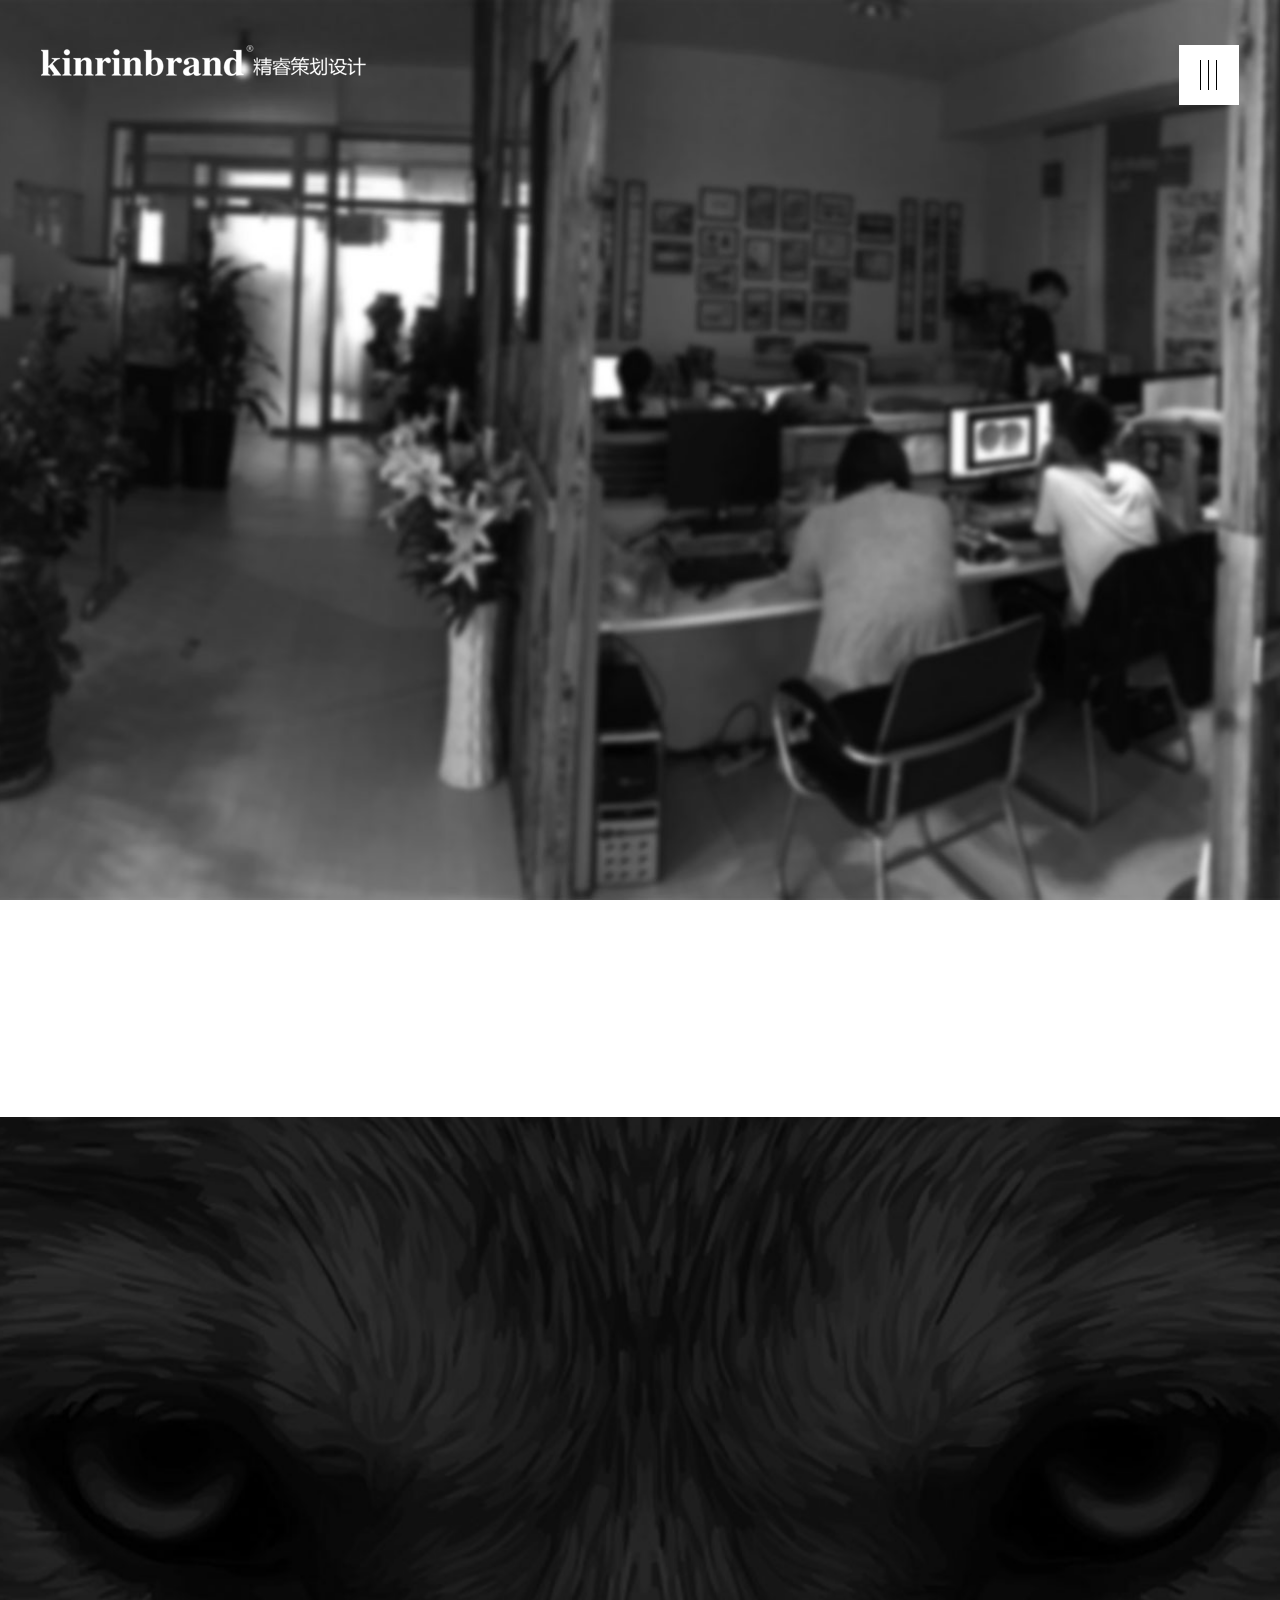
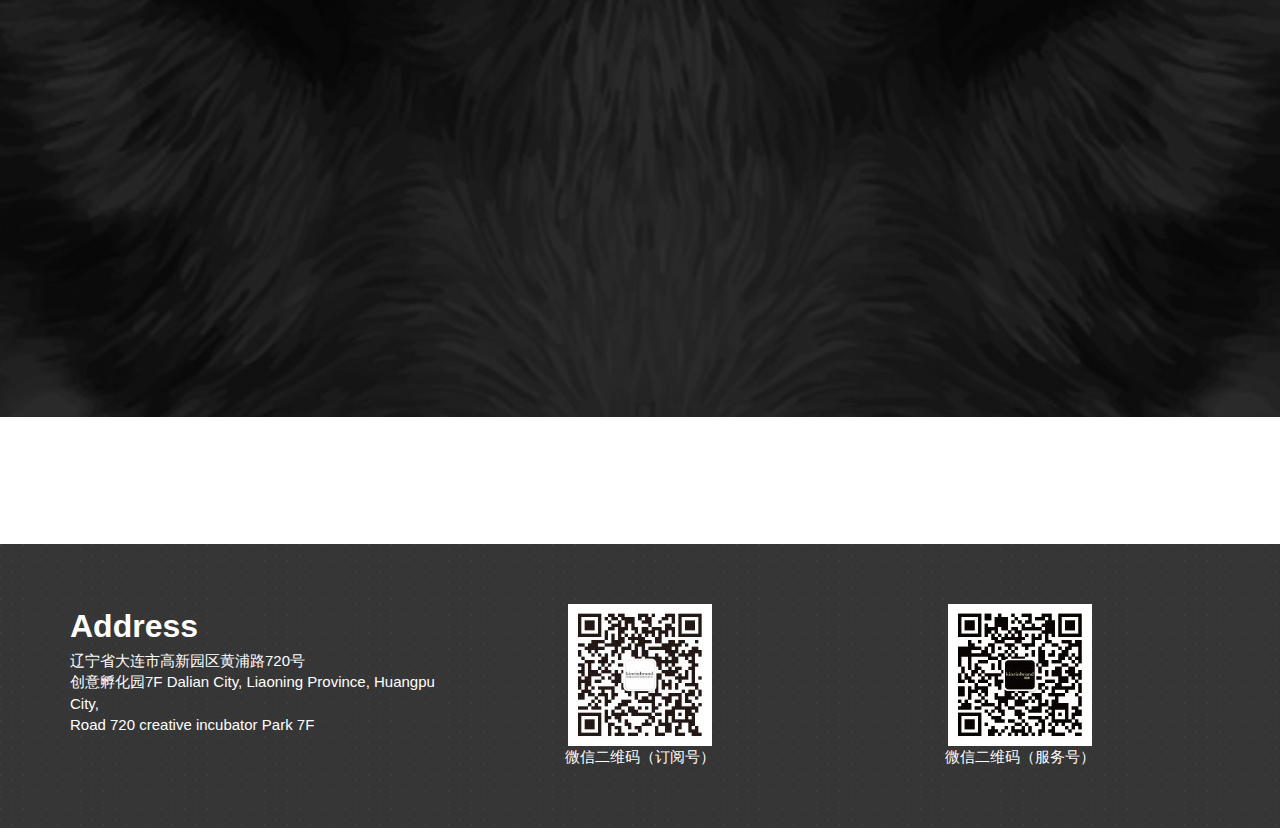
==== commit b2cc330d: "首页图片居中" ====
--- a/index.html
+++ b/index.html
@@ -5,7 +5,7 @@
   <meta name="viewport" content="width=device-width, initial-scale=1">
   <link rel="stylesheet" href="style/bootstrap.css">
   <script type="text/javascript" src="javascript/jquery-1.8.3.min.js"></script>
-  <script type="text/javascript" src="javascript/modernizr-2.7.2.js"></script>
+  <script type="text/javascript" src="javascript/application.js"></script>
 </head>
 <body>
   <div class="logo"><img src="images/logo.png" alt=""></div>
@@ -24,14 +24,14 @@
     <div class="close"></div>
       <ul class="col-lg-7">
         <li class="col-lg-4 col-md-4 col-sm-12 col-xs-12" id="about">
-          <a href="#" class="border col-lg-10 col-md-10 col-sm-12 col-xs-12">
+          <a href="about.html" class="border col-lg-10 col-md-10 col-sm-12 col-xs-12">
             <img src="images/nav/nav-1.png" alt="" class="title-en">
             <img src="images/nav/nav-line.png" alt="" class="line">
             <img src="images/nav/nav-1-1.png" alt="" class="title-zn">
           </a>
         </li>
         <li class="col-lg-4 col-md-4 col-sm-12 col-xs-12" id="work">
-          <a href="#" class="border col-lg-10 col-md-10 col-sm-12 col-xs-12">
+          <a href="work_case.html" class="border col-lg-10 col-md-10 col-sm-12 col-xs-12">
             <img src="images/nav/nav-2.png" alt="" class="title-en">
             <img src="images/nav/nav-line.png" alt="" class="line">
             <img src="images/nav/nav-2-1.png" alt="" class="title-zn">
@@ -52,7 +52,7 @@
 
 
   <div class="index-background-1">
-    <div class="revealOnScroll" data-animation="fadeInUp" data-timeout="400"></div>
+    <img src="images/index-1-1.png" class="img revealOnScroll" data-animation="fadeInUp" data-timeout="400">
   </div>
 
   <div class="index-about text-center">
@@ -63,9 +63,13 @@
   </div>
 
   <div class="index-background-2 text-center overHidden" >
-    <img src="images/index-2-1.png" alt="" class="img-1 revealOnScroll" data-animation="fadeInUp" data-timeout="800"><br>
-    <img src="images/index-2-2.png" alt="" class="img-2 revealOnScroll" data-animation="bounceInLeft" data-timeout="1200"><br>
-    <img src="images/index-2-3.png" alt="" class="img-3 revealOnScroll" data-animation="fadeInUp" data-timeout="1600"><br>
+    <div style="width:100%;height:100%;display:table">
+      <div style="display:table-cell;vertical-align:middle;">
+        <img src="images/index-2-1.png" alt="" class="img-1 revealOnScroll" data-animation="fadeInUp" data-timeout="800"><br>
+        <img src="images/index-2-2.png" alt="" class="img-2 revealOnScroll" data-animation="bounceInLeft" data-timeout="1200"><br>
+        <img src="images/index-2-3.png" alt="" class="img-3 revealOnScroll" data-animation="fadeInUp" data-timeout="1600"><br>
+      </div>
+    </div>
   </div>
 
 
@@ -91,53 +95,6 @@
     </div>
   </div>
   <script type="text/javascript">
-    $(".nav-button").click(function(event) {
-      $(".nav").fadeIn();
-    });
-    $(".close").click(function(event) {
-      $(".nav").fadeOut();
-    });
-    $(function() {
-
-      var $window           = $(window),
-          win_height_padded = $window.height() * 1.1,
-          isTouch           = Modernizr.touch;
-
-      if (isTouch) { $('.revealOnScroll').addClass('animated'); }
-
-      $window.on('scroll', revealOnScroll);
-
-      function revealOnScroll() {
-        var scrolled = $window.scrollTop(),
-            win_height_padded = $window.height() * 1.1;
-
-        // Showed...
-        $(".revealOnScroll:not(.animated)").each(function () {
-          var $this     = $(this),
-              offsetTop = $this.offset().top;
-
-          if (scrolled + win_height_padded > offsetTop) {
-            if ($this.data('timeout')) {
-              window.setTimeout(function(){
-                $this.addClass('animated show ' + $this.data('animation'));
-              }, parseInt($this.data('timeout'),10));
-            } else {
-              $this.addClass('animated show ' + $this.data('animation'));
-            }
-          }
-        });
-        // Hidden...
-       $(".revealOnScroll.animated").each(function (index) {
-          var $this     = $(this),
-              offsetTop = $this.offset().top;
-          if (scrolled + win_height_padded < offsetTop) {
-            $(this).removeClass('animated show ' + $this.data('animation'))
-          }
-        });
-      }
-
-      revealOnScroll();
-    });
   </script>
 </body>
 </html>
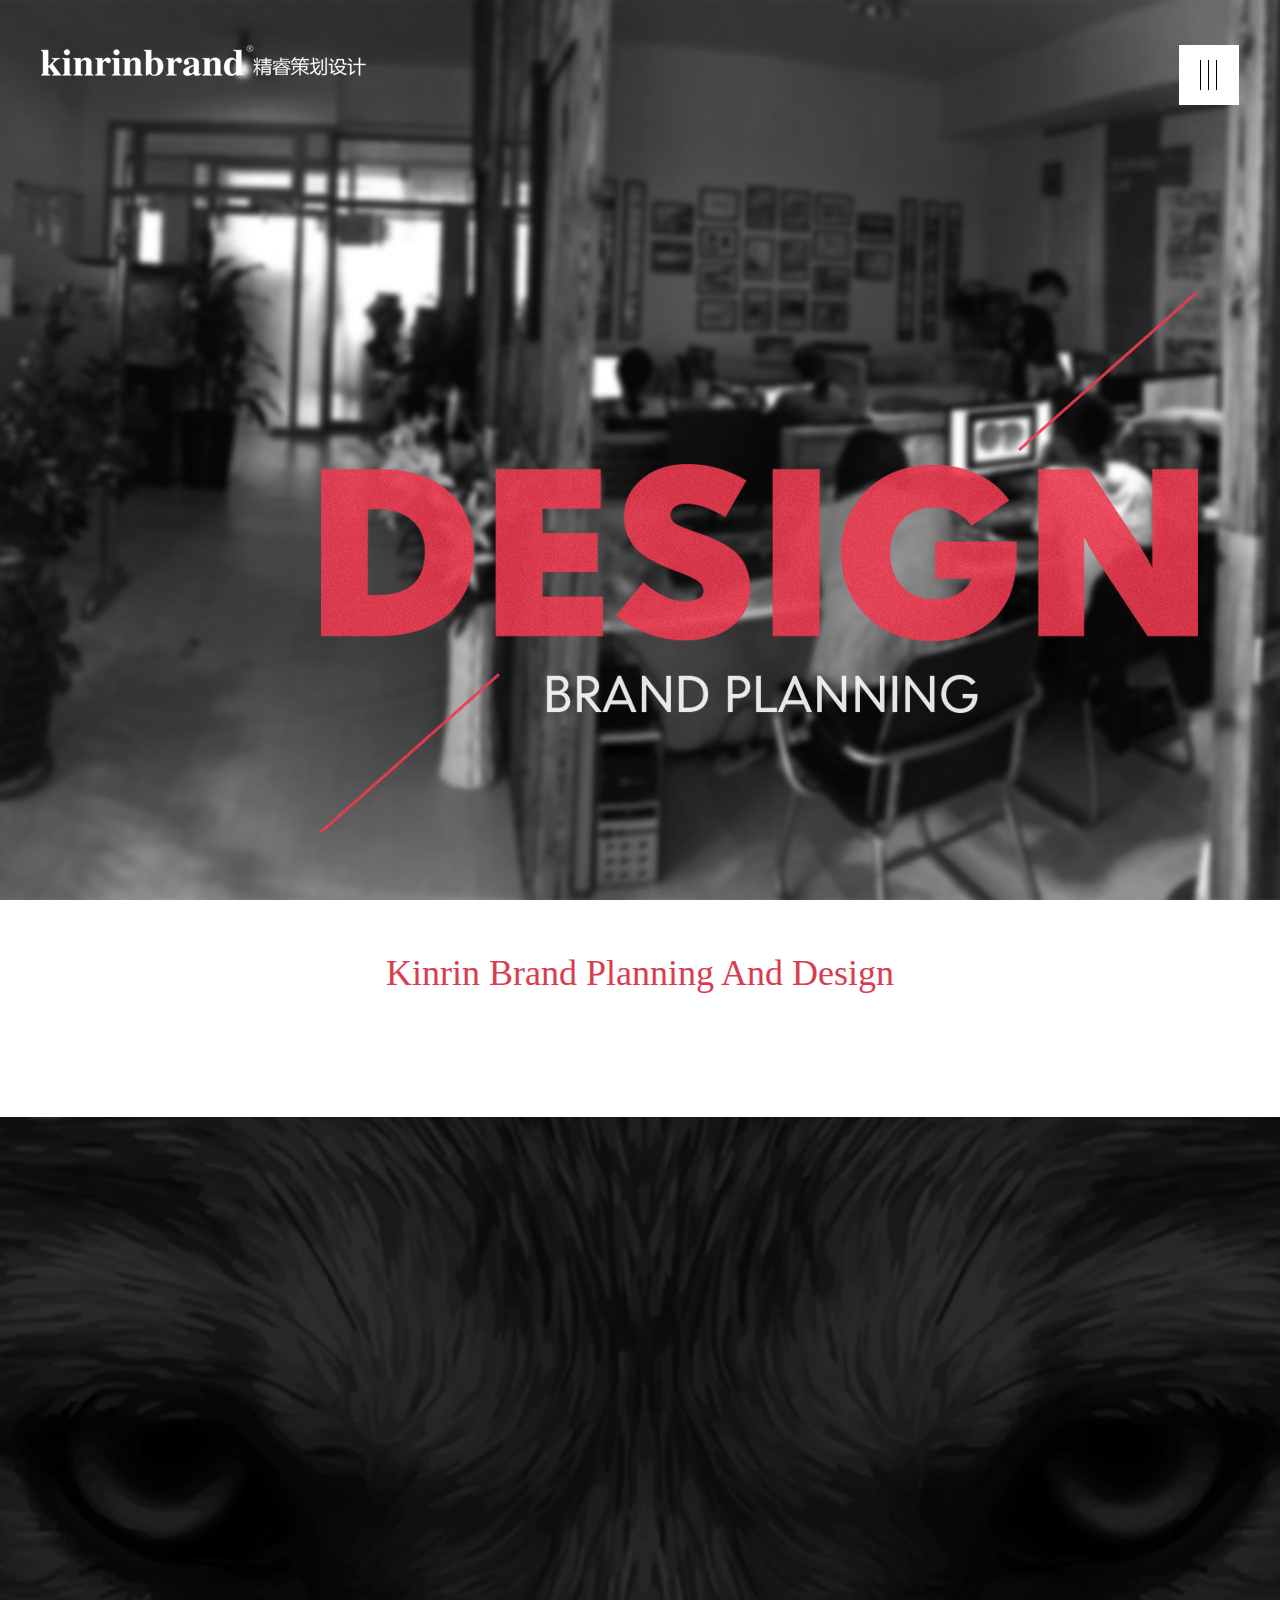
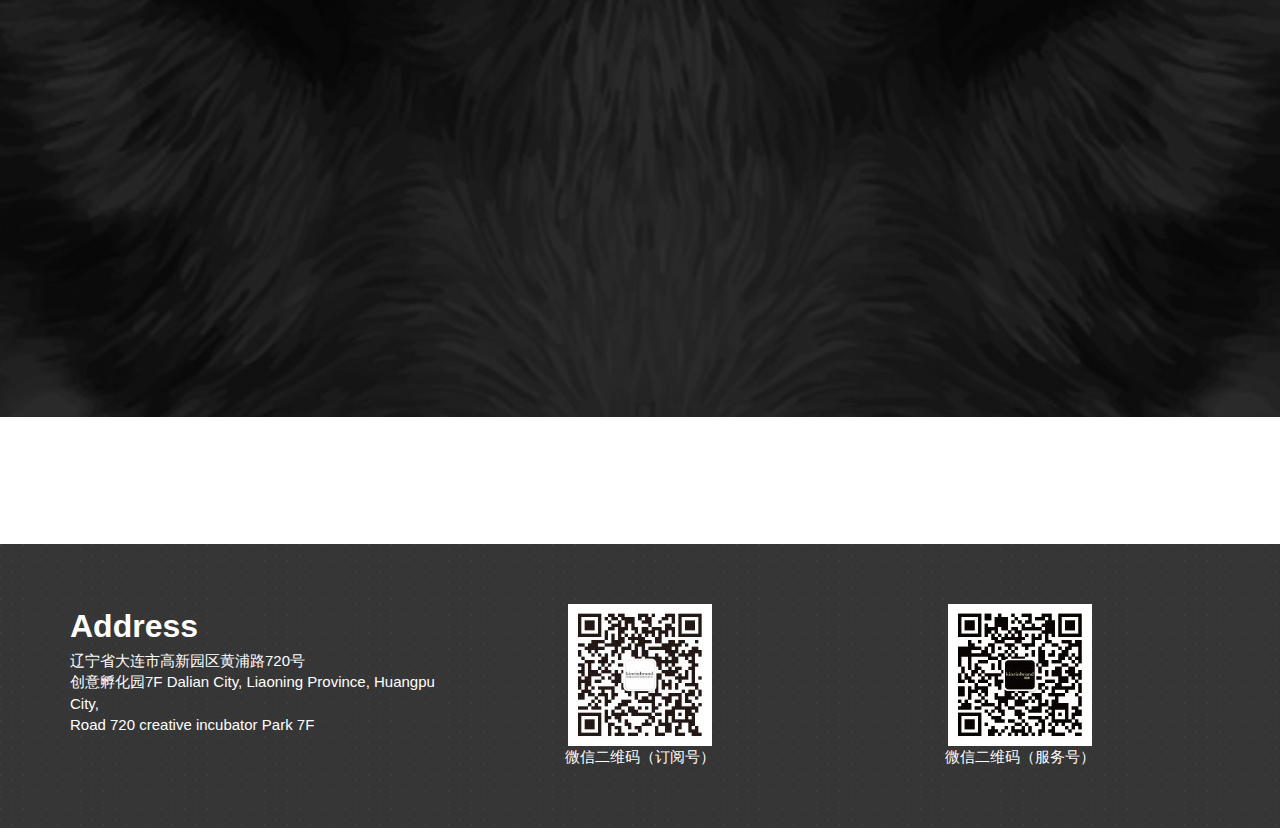
==== commit 8e718b7b: "修改错误" ====
--- a/index.html
+++ b/index.html
@@ -5,6 +5,7 @@
   <meta name="viewport" content="width=device-width, initial-scale=1">
   <link rel="stylesheet" href="style/bootstrap.css">
   <script type="text/javascript" src="javascript/jquery-1.8.3.min.js"></script>
+  <script type="text/javascript" src="javascript/modernizr-2.7.2.js"></script>
   <script type="text/javascript" src="javascript/application.js"></script>
 </head>
 <body>
